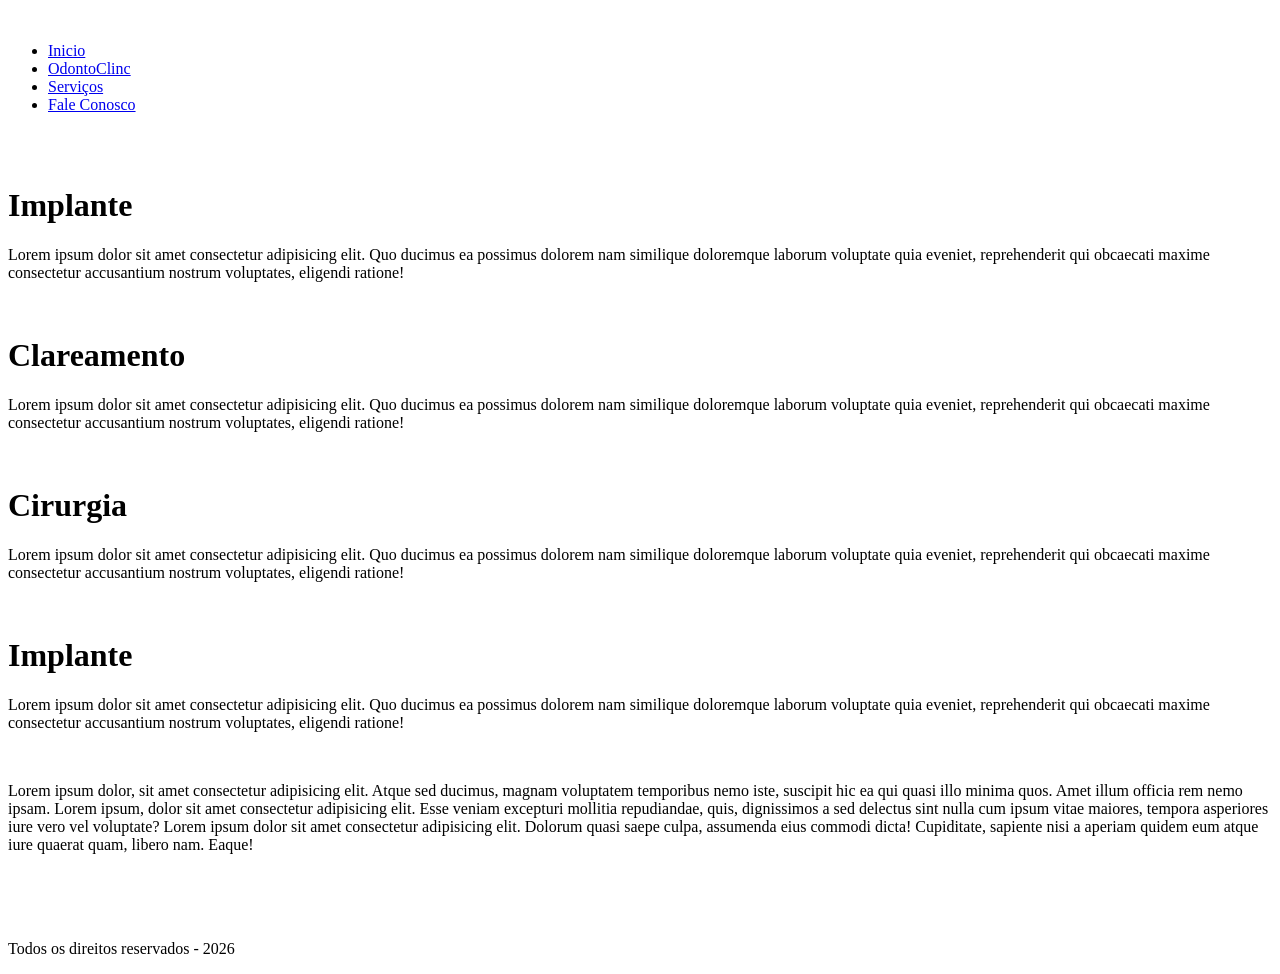
==== odontologia/index.html @ e8291c58 "Create index.html" ====
<!DOCTYPE html>
<html lang="pt-br">
<head>
    <meta charset="UTF-8">
    <meta name="viewport" content="width=device-width, initial-scale=1.0">
    <link rel="stylesheet" href="Css/style.css">
    <title>Odonto</title>
</head>
<body>
    <div class="wrapper">

        <!-- logo do site -->
        <div class="logo">
            <img src="Imagens/logo.png" alt="" class="logoimg">
        </div>

        <!-- menu de navegação -->
        <div class="menu">
            <nav>
                <ul>
                    <li><a href="index.html">Inicio</a></li>
                    <span class="odonto"><li><a href="odonto.html">OdontoClinc</a></li></span>
                    <li><a href="servicos.html">Serviços</a></li>
                    <li><a href="#">Fale Conosco</a></li>
                </ul>
            </nav>
        </div>

        <!-- banner principal -->

        <div class="banner_principal">
            <img src="Imagens/bannerprincipal.png" alt="" class="bannerimg">
        </div>

        <!-- parte de serviços -->
        <div class="servicos">
            <img src="Imagens/implant.png" alt="" class="servicoimg">
            <h1>Implante</h1>
            <p>Lorem ipsum dolor sit amet consectetur adipisicing elit. Quo ducimus ea possimus dolorem nam similique doloremque laborum voluptate quia eveniet, reprehenderit qui obcaecati maxime consectetur accusantium nostrum voluptates, eligendi ratione!</p>
        </div>

        <div class="servicos">
            <img src="Imagens/Clareamento.png" alt="" class="servicoimg">
            <h1>Clareamento</h1>
            <p>Lorem ipsum dolor sit amet consectetur adipisicing elit. Quo ducimus ea possimus dolorem nam similique doloremque laborum voluptate quia eveniet, reprehenderit qui obcaecati maxime consectetur accusantium nostrum voluptates, eligendi ratione!</p>
        </div>

        <div class="servicos">
            <img src="Imagens/cirurgia.png" alt="" class="servicoimg">
            <h1>Cirurgia</h1>
            <p>Lorem ipsum dolor sit amet consectetur adipisicing elit. Quo ducimus ea possimus dolorem nam similique doloremque laborum voluptate quia eveniet, reprehenderit qui obcaecati maxime consectetur accusantium nostrum voluptates, eligendi ratione!</p>
        </div>

        <div class="servicos">
            <img src="Imagens/dent.png" alt="" class="servicoimg">
            <h1>Implante</h1>
            <p>Lorem ipsum dolor sit amet consectetur adipisicing elit. Quo ducimus ea possimus dolorem nam similique doloremque laborum voluptate quia eveniet, reprehenderit qui obcaecati maxime consectetur accusantium nostrum voluptates, eligendi ratione!</p>
        </div>

        <!-- conteúdo -->

        <div class="conteudo">
            <img src="Imagens/conteudo1.png" alt="" class="conteudoimg">
        </div>

        <div class="conteudo">
            <p class="textocont">Lorem ipsum dolor, sit amet consectetur adipisicing elit. Atque sed ducimus, magnam voluptatem temporibus nemo iste, suscipit hic ea qui quasi illo minima quos. Amet illum officia rem nemo ipsam.

            Lorem ipsum, dolor sit amet consectetur adipisicing elit. Esse veniam excepturi mollitia repudiandae, quis, dignissimos a sed delectus sint nulla cum ipsum vitae maiores, tempora asperiores iure vero vel voluptate?

            Lorem ipsum dolor sit amet consectetur adipisicing elit. Dolorum quasi saepe culpa, assumenda eius commodi dicta! Cupiditate, sapiente nisi a aperiam quidem eum atque iure quaerat quam, libero nam. Eaque!
            </p>
        </div>

        <!-- redes sociais -->

        <div class="redesociais">
           <div class="rede"><a href="#"><img src="Imagens/facebook.png" alt="" class="rede"></a>
        </div>
        <div class="rede">
             <a href="#"><img src="Imagens/instagram.png" alt="" class="rede"></a>
        </div>
        <div class="rede">
            <a href="#"><img src="Imagens/whatsapp.png" alt="" class="rede"></a>
        </div>
            
        </div>

        <!-- rodapé -->

        <div class="footer">
            <footer>
                <p>Todos os direitos reservados - 2026</p>
            </footer>
        </div>

    </div>
</body>
</html>
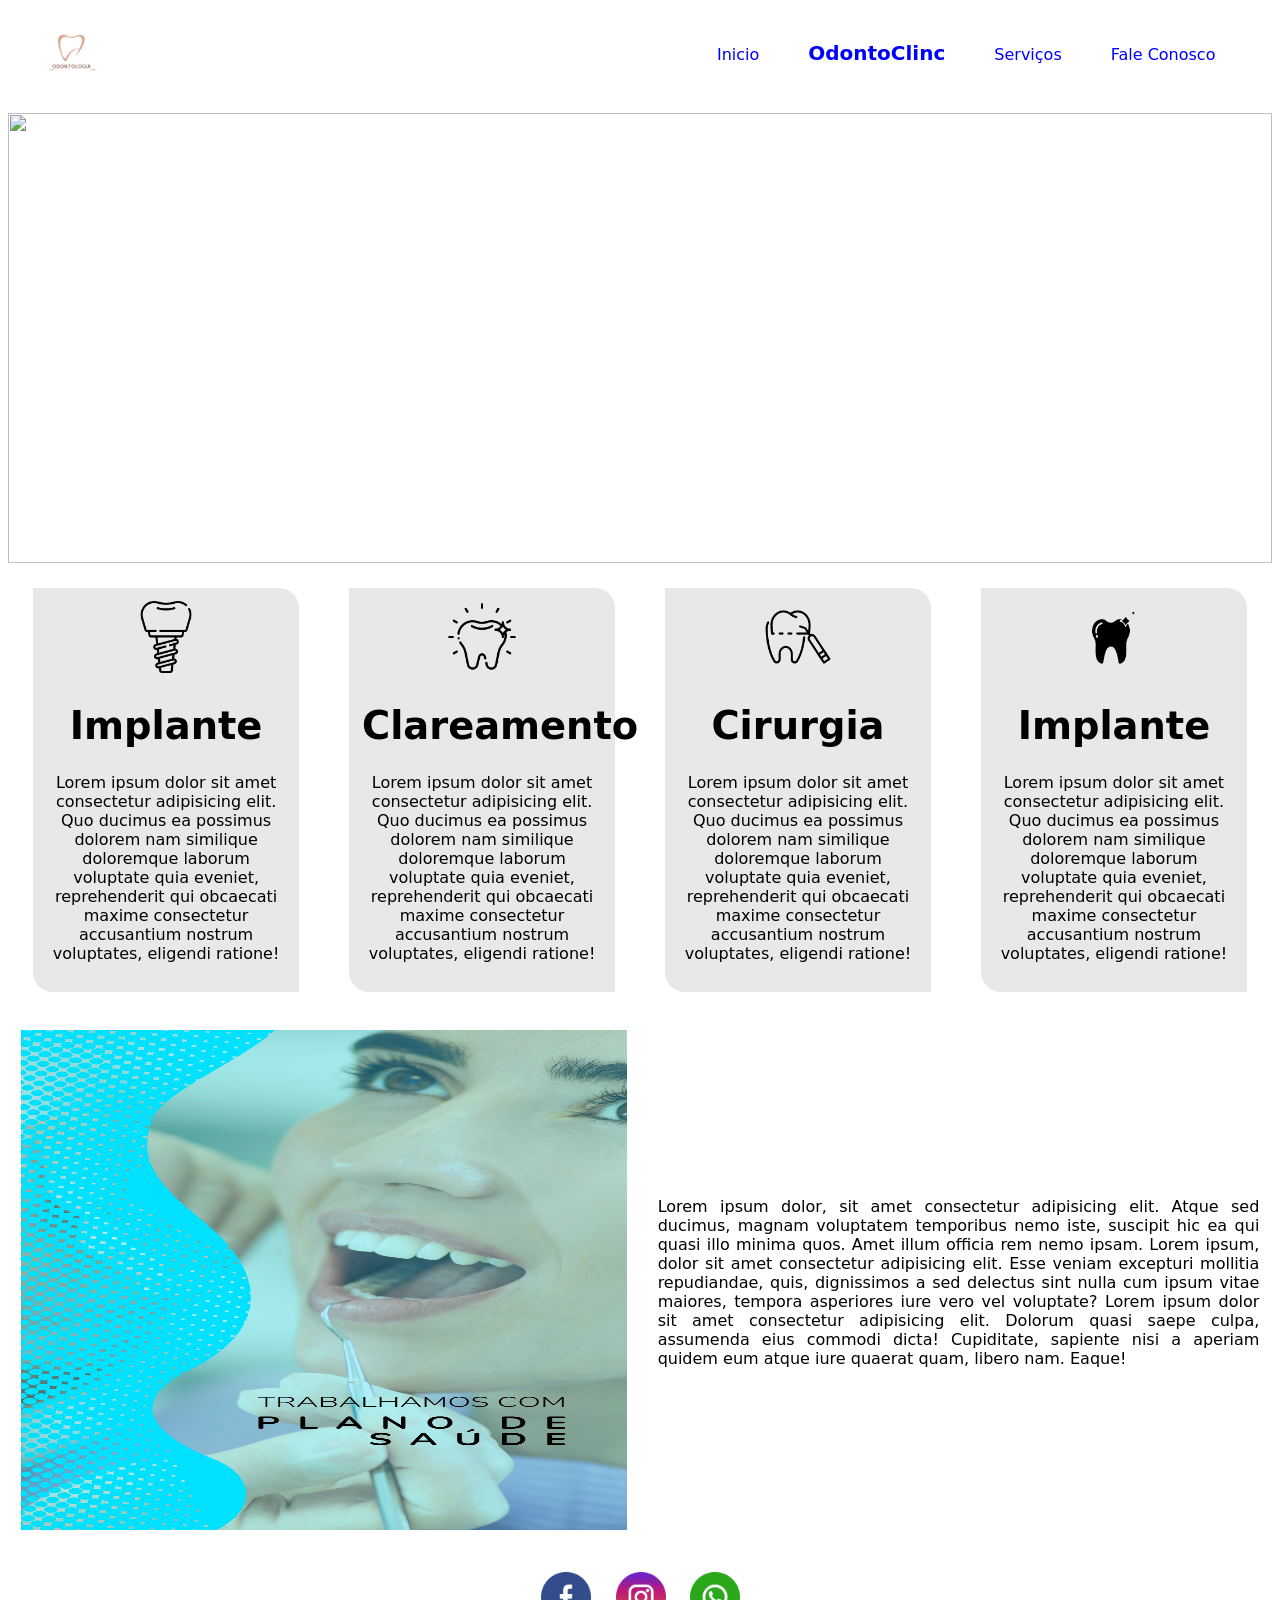
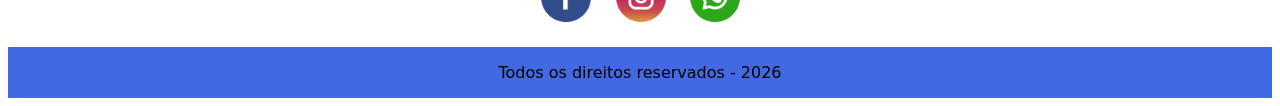
==== commit 5ac6dfc5: "Projeto finalizado Projeto de site feito com flexbox finalizado" ====
--- a/odontologia/index.html
+++ b/odontologia/index.html
@@ -1,99 +1,99 @@
-<!DOCTYPE html>
-<html lang="pt-br">
-<head>
-    <meta charset="UTF-8">
-    <meta name="viewport" content="width=device-width, initial-scale=1.0">
-    <link rel="stylesheet" href="Css/style.css">
-    <title>Odonto</title>
-</head>
-<body>
-    <div class="wrapper">
-
-        <!-- logo do site -->
-        <div class="logo">
-            <img src="Imagens/logo.png" alt="" class="logoimg">
-        </div>
-
-        <!-- menu de navegação -->
-        <div class="menu">
-            <nav>
-                <ul>
-                    <li><a href="index.html">Inicio</a></li>
-                    <span class="odonto"><li><a href="odonto.html">OdontoClinc</a></li></span>
-                    <li><a href="servicos.html">Serviços</a></li>
-                    <li><a href="#">Fale Conosco</a></li>
-                </ul>
-            </nav>
-        </div>
-
-        <!-- banner principal -->
-
-        <div class="banner_principal">
-            <img src="Imagens/bannerprincipal.png" alt="" class="bannerimg">
-        </div>
-
-        <!-- parte de serviços -->
-        <div class="servicos">
-            <img src="Imagens/implant.png" alt="" class="servicoimg">
-            <h1>Implante</h1>
-            <p>Lorem ipsum dolor sit amet consectetur adipisicing elit. Quo ducimus ea possimus dolorem nam similique doloremque laborum voluptate quia eveniet, reprehenderit qui obcaecati maxime consectetur accusantium nostrum voluptates, eligendi ratione!</p>
-        </div>
-
-        <div class="servicos">
-            <img src="Imagens/Clareamento.png" alt="" class="servicoimg">
-            <h1>Clareamento</h1>
-            <p>Lorem ipsum dolor sit amet consectetur adipisicing elit. Quo ducimus ea possimus dolorem nam similique doloremque laborum voluptate quia eveniet, reprehenderit qui obcaecati maxime consectetur accusantium nostrum voluptates, eligendi ratione!</p>
-        </div>
-
-        <div class="servicos">
-            <img src="Imagens/cirurgia.png" alt="" class="servicoimg">
-            <h1>Cirurgia</h1>
-            <p>Lorem ipsum dolor sit amet consectetur adipisicing elit. Quo ducimus ea possimus dolorem nam similique doloremque laborum voluptate quia eveniet, reprehenderit qui obcaecati maxime consectetur accusantium nostrum voluptates, eligendi ratione!</p>
-        </div>
-
-        <div class="servicos">
-            <img src="Imagens/dent.png" alt="" class="servicoimg">
-            <h1>Implante</h1>
-            <p>Lorem ipsum dolor sit amet consectetur adipisicing elit. Quo ducimus ea possimus dolorem nam similique doloremque laborum voluptate quia eveniet, reprehenderit qui obcaecati maxime consectetur accusantium nostrum voluptates, eligendi ratione!</p>
-        </div>
-
-        <!-- conteúdo -->
-
-        <div class="conteudo">
-            <img src="Imagens/conteudo1.png" alt="" class="conteudoimg">
-        </div>
-
-        <div class="conteudo">
-            <p class="textocont">Lorem ipsum dolor, sit amet consectetur adipisicing elit. Atque sed ducimus, magnam voluptatem temporibus nemo iste, suscipit hic ea qui quasi illo minima quos. Amet illum officia rem nemo ipsam.
-
-            Lorem ipsum, dolor sit amet consectetur adipisicing elit. Esse veniam excepturi mollitia repudiandae, quis, dignissimos a sed delectus sint nulla cum ipsum vitae maiores, tempora asperiores iure vero vel voluptate?
-
-            Lorem ipsum dolor sit amet consectetur adipisicing elit. Dolorum quasi saepe culpa, assumenda eius commodi dicta! Cupiditate, sapiente nisi a aperiam quidem eum atque iure quaerat quam, libero nam. Eaque!
-            </p>
-        </div>
-
-        <!-- redes sociais -->
-
-        <div class="redesociais">
-           <div class="rede"><a href="#"><img src="Imagens/facebook.png" alt="" class="rede"></a>
-        </div>
-        <div class="rede">
-             <a href="#"><img src="Imagens/instagram.png" alt="" class="rede"></a>
-        </div>
-        <div class="rede">
-            <a href="#"><img src="Imagens/whatsapp.png" alt="" class="rede"></a>
-        </div>
-            
-        </div>
-
-        <!-- rodapé -->
-
-        <div class="footer">
-            <footer>
-                <p>Todos os direitos reservados - 2026</p>
-            </footer>
-        </div>
-
-    </div>
-</body>
-</html>
+<!DOCTYPE html>
+<html lang="pt-br">
+<head>
+    <meta charset="UTF-8">
+    <meta name="viewport" content="width=device-width, initial-scale=1.0">
+    <link rel="stylesheet" href="Css/style.css">
+    <title>Odonto</title>
+</head>
+<body>
+    <div class="wrapper">
+
+        <!-- logo do site -->
+        <div class="logo">
+            <img src="Imagens/logo.png" alt="" class="logoimg">
+        </div>
+
+        <!-- menu de navegação -->
+        <div class="menu">
+            <nav>
+                <ul>
+                    <li><a href="index.html">Inicio</a></li>
+                    <span class="odonto"><li><a href="odonto.html">OdontoClinc</a></li></span>
+                    <li><a href="servicos.html">Serviços</a></li>
+                    <li><a href="contato.html">Fale Conosco</a></li>
+                </ul>
+            </nav>
+        </div>
+
+        <!-- banner principal -->
+
+        <div class="banner_principal">
+            <img src="Imagens/bannerprincipal.png" alt="" class="bannerimg">
+        </div>
+
+        <!-- parte de serviços -->
+        <div class="servicos">
+            <img src="Imagens/implant.png" alt="" class="servicoimg">
+            <h1>Implante</h1>
+            <p>Lorem ipsum dolor sit amet consectetur adipisicing elit. Quo ducimus ea possimus dolorem nam similique doloremque laborum voluptate quia eveniet, reprehenderit qui obcaecati maxime consectetur accusantium nostrum voluptates, eligendi ratione!</p>
+        </div>
+
+        <div class="servicos">
+            <img src="Imagens/Clareamento.png" alt="" class="servicoimg">
+            <h1>Clareamento</h1>
+            <p>Lorem ipsum dolor sit amet consectetur adipisicing elit. Quo ducimus ea possimus dolorem nam similique doloremque laborum voluptate quia eveniet, reprehenderit qui obcaecati maxime consectetur accusantium nostrum voluptates, eligendi ratione!</p>
+        </div>
+
+        <div class="servicos">
+            <img src="Imagens/cirurgia.png" alt="" class="servicoimg">
+            <h1>Cirurgia</h1>
+            <p>Lorem ipsum dolor sit amet consectetur adipisicing elit. Quo ducimus ea possimus dolorem nam similique doloremque laborum voluptate quia eveniet, reprehenderit qui obcaecati maxime consectetur accusantium nostrum voluptates, eligendi ratione!</p>
+        </div>
+
+        <div class="servicos">
+            <img src="Imagens/dent.png" alt="" class="servicoimg">
+            <h1>Implante</h1>
+            <p>Lorem ipsum dolor sit amet consectetur adipisicing elit. Quo ducimus ea possimus dolorem nam similique doloremque laborum voluptate quia eveniet, reprehenderit qui obcaecati maxime consectetur accusantium nostrum voluptates, eligendi ratione!</p>
+        </div>
+
+        <!-- conteúdo -->
+
+        <div class="conteudo">
+            <img src="Imagens/conteudo1.png" alt="" class="conteudoimg">
+        </div>
+
+        <div class="conteudo">
+            <p class="textocont">Lorem ipsum dolor, sit amet consectetur adipisicing elit. Atque sed ducimus, magnam voluptatem temporibus nemo iste, suscipit hic ea qui quasi illo minima quos. Amet illum officia rem nemo ipsam.
+
+            Lorem ipsum, dolor sit amet consectetur adipisicing elit. Esse veniam excepturi mollitia repudiandae, quis, dignissimos a sed delectus sint nulla cum ipsum vitae maiores, tempora asperiores iure vero vel voluptate?
+
+            Lorem ipsum dolor sit amet consectetur adipisicing elit. Dolorum quasi saepe culpa, assumenda eius commodi dicta! Cupiditate, sapiente nisi a aperiam quidem eum atque iure quaerat quam, libero nam. Eaque!
+            </p>
+        </div>
+
+        <!-- redes sociais -->
+
+        <div class="redesociais">
+           <div class="rede"><a href="#"><img src="Imagens/facebook.png" alt="" class="rede"></a>
+        </div>
+        <div class="rede">
+             <a href="#"><img src="Imagens/instagram.png" alt="" class="rede"></a>
+        </div>
+        <div class="rede">
+            <a href="#"><img src="Imagens/whatsapp.png" alt="" class="rede"></a>
+        </div>
+            
+        </div>
+
+        <!-- rodapé -->
+
+        <div class="footer">
+            <footer>
+                <p>Todos os direitos reservados - 2026</p>
+            </footer>
+        </div>
+
+    </div>
+</body>
+</html>
--- a/odontologia/Css/style.css
+++ b/odontologia/Css/style.css
@@ -0,0 +1,280 @@
+@charset "UTF-8";
+
+body{
+   font-family:system-ui, -apple-system, BlinkMacSystemFont, 'Segoe UI', Roboto, Oxygen, Ubuntu, Cantarell, 'Open Sans', 'Helvetica Neue', sans-serif;
+}
+
+
+/* Modelo de layout flexbox */
+
+
+/* caixa principal (pai) que receberá as outras */
+ .wrapper{
+    /* para transformar em blocos */
+    display: flex;
+    /* row - linha (tem em coluna)  */
+    flex-direction: row;
+    /* para os blocos não ficarem colados um no outro quando atingir 100% */
+    flex-wrap: wrap;
+    /*  alinha blocos na horizontal dentro do conteudo principal*/
+    justify-content: center;
+    /* alinha os blocos na vertical */
+    align-items: center;
+    width:100%;
+    height:auto;
+    /* background-color: orange; */
+    padding:0px;
+ }
+
+
+ /* logo do site */
+ .logo{
+    width:8%;
+    height:10%;
+    /* background-color: yellow; */
+ }
+
+ .logoimg{
+   width:100%;
+   height:10%;
+ }
+
+ /* span do nome da clinica */
+.odonto{
+   font-weight:600;
+   font-size:20px;
+}
+
+.odonto a{
+   color: blue;
+}
+
+.odonto a:hover{
+   text-decoration: underline;
+   color: darkblue;
+}
+
+
+ /* menu de navegação */
+ .menu{
+    width:90%;
+    height:72px; 
+    text-align: end;
+ }
+
+ .menu nav ul li {
+   display: inline;
+   list-style-type:none;
+   padding-right:4%;
+ }
+
+ a{
+   text-decoration:none; 
+   color:blue;
+ }
+
+ a:hover{
+   color: darkblue;
+   text-decoration: underline;
+ }
+
+/* banner principal do site */
+ .banner_principal{
+    width:100%;
+    height:450px;
+    /* background-color: slateblue; */
+ }
+
+ .bannerimg{
+   width:100%;
+   height:450px;
+ }
+
+/* caixinhas dos serviços disponiveis */
+ .servicos{
+    width:19%;
+    height:auto;
+    margin:2%;
+    padding:1%;
+    border-radius:0px 20px;
+    text-align: center;
+    background-color:rgb(232, 232, 232);
+ }
+
+ .servicoimg{
+   width:30%;
+   height:auto;
+ }
+
+ h1{
+   font-size:3vw;
+   text-align: center;
+ }
+
+
+ /* imagem e texto do site */
+ .conteudo{
+    width:48%;
+    height:auto;
+    margin:1%;
+    /* padding-bottom:150px; */
+    /* background-color: turquoise; */
+ }
+
+ .conteudoimg{
+   width:100%;
+   height:500px;
+
+ }
+
+ .textocont{  
+   padding-left:5px;
+   text-align: justify;
+ }
+
+/* Redes sociais */
+
+ .redesociais{
+    width:100%;
+    height:auto;
+    display: flex;
+    justify-content: center;
+    align-items: center;
+    padding:1%;
+    /* background-color: salmon; */
+ }
+
+ .rede{
+   height:50px;
+   margin:1%;
+ }
+
+/* Rodapé */
+
+ .footer{
+    width:100%;
+    height:auto;
+    background-color: royalblue;
+    text-align: center;
+ }
+
+ /* CSS página ODONTO */
+
+ .odontoimg{
+   width:100%;
+   height:auto;
+   /* background-color: violet; */
+ }
+
+ /* cor azul no titulo falando sobre a equipe */
+ .equipe{
+   color:blue;
+   font-weight:300px;
+   font-size:35px;
+ }
+
+ .conttexto{
+   width:100%;
+   height:auto;
+   /* background-color: cadetblue; */
+ }
+
+ /* CSS página SERVIÇOS */
+
+.menulateral{
+   width:32%;
+   height:300px;
+   border-radius:10px 0px 0px 10px;
+   /* background-color:brown; */
+   display:flex;
+   flex-wrap: wrap;
+   justify-content: center;
+   align-items: center;
+   padding-bottom:20px;
+}
+
+.botaolateral{
+   width:100%;
+   height:50px;
+   color:blue;
+   text-decoration: none;
+   display: flex;
+   justify-content: center;
+   align-items: center;
+   transition:transform 0.5s ease;
+}
+
+.botaolateral:hover{
+    transform: scale(1.2) translate(10px, -8px);
+}
+
+
+nav ul li{
+   list-style-type: none;
+}
+
+.imagemservico{
+   width:68%;
+   height:300px;
+   background-color: violet;
+   padding-bottom:20px;
+}
+
+.imgdentista{
+   width:100%;
+   height:320px;
+}
+
+.textoservico{
+   width:100%;
+   height:auto;
+   /* background-color: yellow;  */
+}
+
+/* CSS página contato */
+
+.imgcontato{
+   width:42%;
+   height:500px;
+   /* background-color: blueviolet; */
+   padding:10px;
+}
+
+/* media query para responsividade em dispositivos menores */
+@media (min-width: 797px){
+   .imgcontato{
+      content: url(../Imagens/imgcontato.png);
+   }
+}
+
+@media (max-width: 797px){
+   .imgcontato{
+      display: none;
+   }
+}
+
+.form{
+   width:45%;
+   height:500px;
+   /* background-color: aquamarine; */
+   margin:30px;
+   padding:10px;
+}
+
+input{
+   width:95%;
+   border:1px solid black;
+   border-radius:5px;
+   padding:5px;
+   margin:5px;
+}
+
+textarea{
+   width:95%;
+}
+
+.button{
+   width:25%;
+   padding:5px;
+   margin-top:15px;
+}
